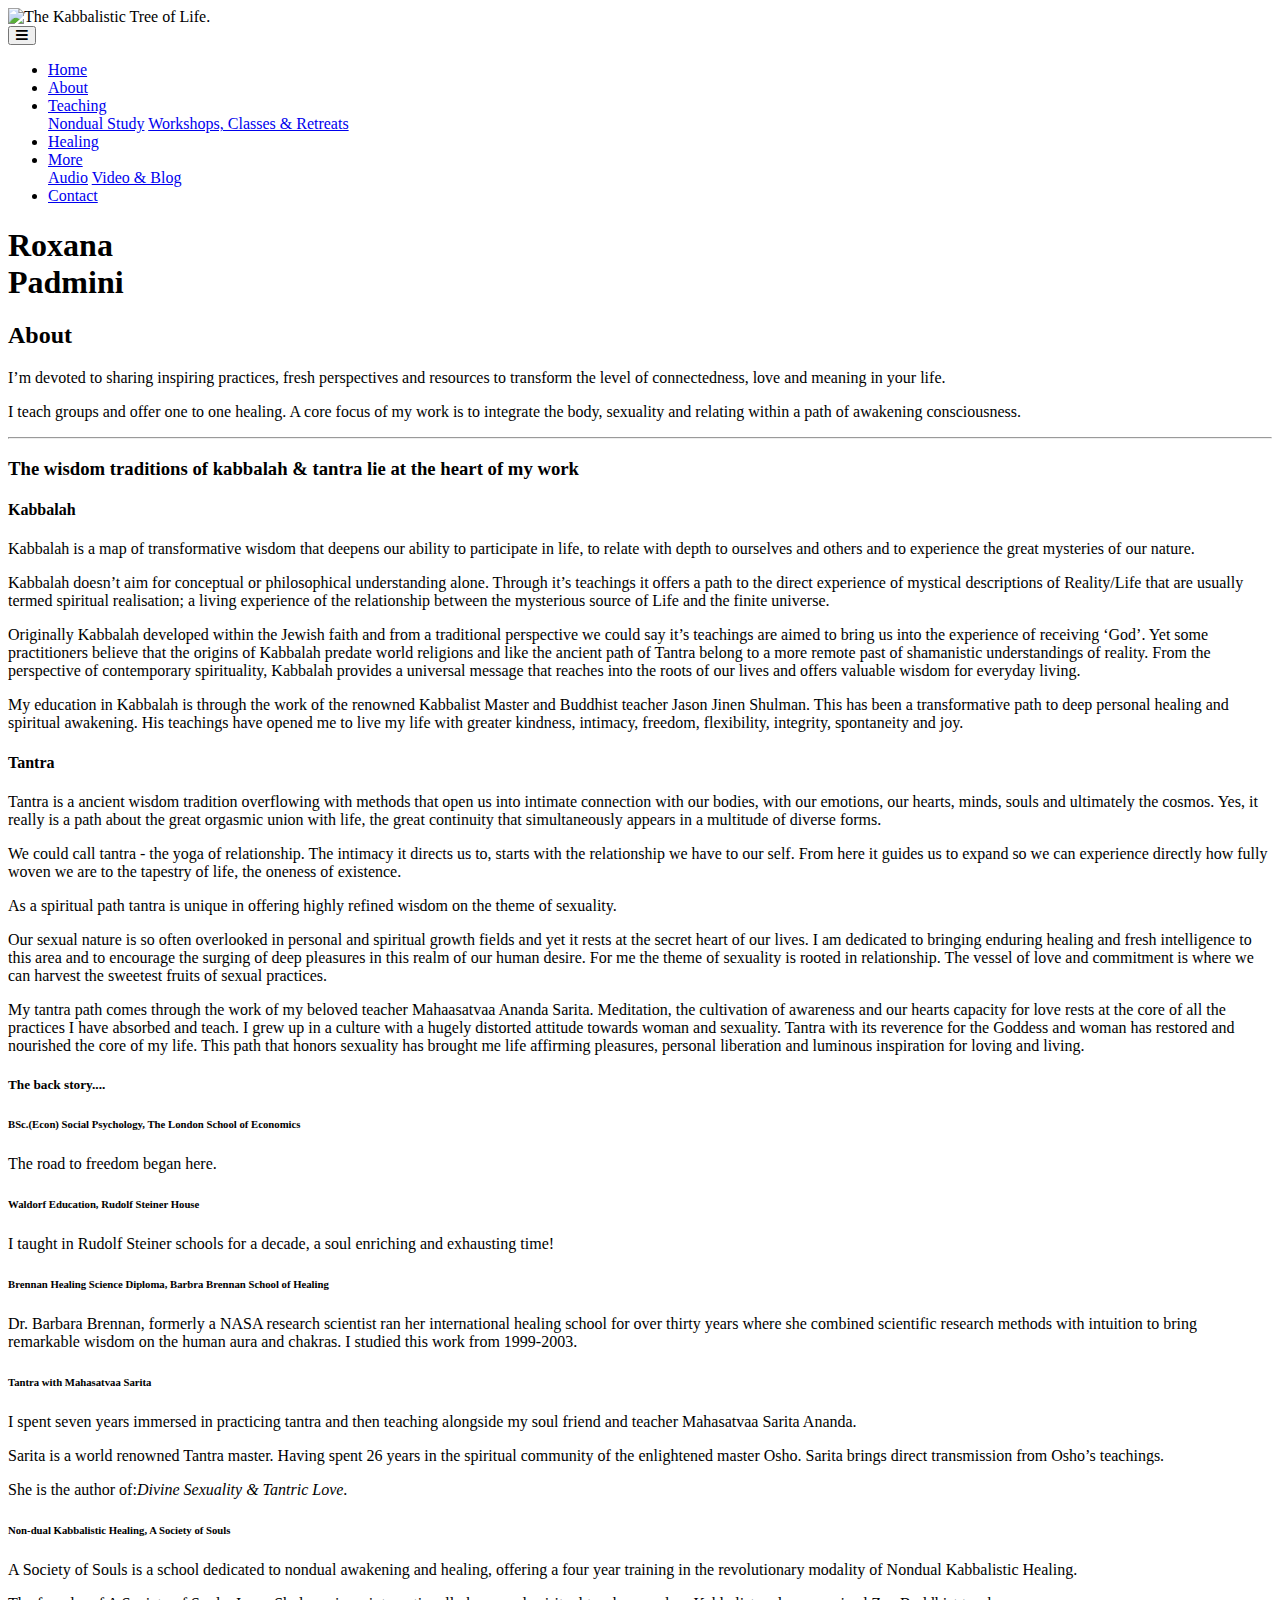
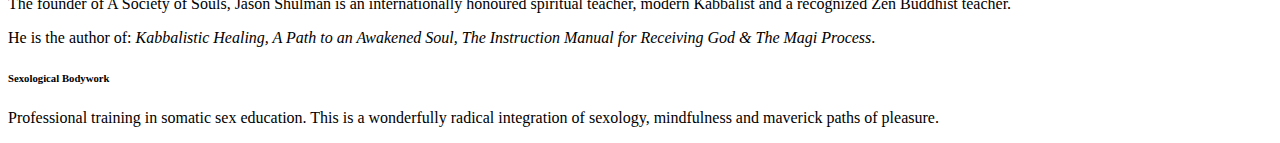
==== about.html @ 0e51ab4e "Add files via upload" ====
<!DOCTYPE html>
<html lang="en">
  <head>
    <meta charset="UTF-8">
    <meta name="description" content="???">
    <meta name="keywords" content="???">
    <meta name="author" content="???">
    <meta name="viewport" content="width=device-width, initial-scale=1.0">
    <title>About - Roxana Padmini</title>
    <script src="https://ajax.googleapis.com/ajax/libs/jquery/3.3.1/jquery.min.js"></script>
    <script type="text/javascript" src="script.js"></script>
    <script src="bootstrap/js/bootstrap.min.js"></script>
    <link rel="stylesheet" type="text/css" href="css/style.css">
    <link rel="stylesheet" href="https://fonts.googleapis.com/css?family=Raleway:200,200i,300,300i,400">
    <link rel="stylesheet" href="bootstrap/css/bootstrap.css">
    <link rel="stylesheet" href="https://use.fontawesome.com/releases/v5.6.3/css/all.css">
  </head>
  <body>
		<header>
<!--TITLE-->
			<div class="container-fluid">
				<div class="row header-fixed align-items-end">
					<div class="col-1 col-sm-1 col-md-1 col-lg-2 col-xl-2">
					</div>
					<div class="col-10 col-sm-10 col-md-10 col-lg-8 col-xl-8">
						<div class="row">
							<div class="col-12 col-sm-12 col-md-12 col-lg-6 col-xl-6 header-intro">
								<img id="kabbalistic-tree" src="media/images/roxanapadmini-index-image-4.svg" alt="The Kabbalistic Tree of Life.">
							</div>
							<div class="col-12 col-sm-12 col-md-12 col-lg-6 col-xl-6 align-top">
								<div class="nav-alignment">
									<nav class="navbar navbar-expand-lg">
								    <button class="navbar-toggler fa fa-bars" type="button" data-toggle="collapse" data-target="#navbarSupportedContent" aria-controls="navbarSupportedContent" aria-expanded="false" aria-label="Toggle navigation">
								    </button>
					          <div class="collapse navbar-collapse" id="navbarSupportedContent">
					            <ul class="navbar-nav ml-auto">
					              <li class="nav-item active">
					                <a class="nav-link nav-dropped" href="index.html">Home</a>
					              </li>
					              <li class="nav-item">
					                <a class="nav-link nav-dropped" href="about.html">About</a>
					              </li>
												<li class="nav-item dropdown">
		                      <a class="nav-link nav-dropped dropdown-toggle" href="#" id="navbarDropdownMenuLink" role="button" data-toggle="dropdown" aria-haspopup="true" aria-expanded="false">Teaching</a>
		                      <div class="dropdown-menu" aria-labelledby="navbarDropdownMenuLink">
		                        <a class="dropdown-item" href="nondual-study.html">Nondual Study</a>
		                        <a class="dropdown-item" href="workshops-classes-retreats.html">Workshops, Classes & Retreats</a>
		                      </div>
		                    </li>
												<li class="nav-item">
		                      <a class="nav-link nav-dropped" href="healing.html">Healing</a>
		                    </li>
		                    <li class="nav-item dropdown">
		                      <a class="nav-link nav-dropped dropdown-toggle" href="#" id="navbarDropdownMenuLink" role="button" data-toggle="dropdown" aria-haspopup="true" aria-expanded="false">More</a>
		                      <div class="dropdown-menu" aria-labelledby="navbarDropdownMenuLink">
		                        <a class="dropdown-item" href="audio.html">Audio</a>
		                        <a class="dropdown-item" href="blog.html">Video & Blog</a>
		                      </div>
		                    </li>
		                    <li class="nav-item">
		                      <a class="nav-link nav-dropped" href="contact.html">Contact</a>
		                    </li>
					            </ul>
					          </div>
								  </nav>
		            </div>
							</div>
						</div>
					</div>
					<div class="col-1 col-sm-1 col-md-1 col-lg-2 col-xl-2">
					</div>
				</div>
<!--TITLE INTRO-->
				<div class="row">
					<div class="col-1 col-sm-1 col-md-1 col-lg-2 col-xl-2">
					</div>
					<div class="col-10 col-sm-10 col-md-10 col-lg-8 col-xl-8">
						<div class="row">
							<div class="col-12 col-sm-12 col-md-12 col-lg-6 col-xl-6 header-intro main-section">
								<div class="title-alignment-flex">
									<h1 class="title-alignment absolute-section">Roxana</br>Padmini</h1>
									<h2 class="header-title">About</h2>
								</div>
							</div>
							<div class="col-12 col-sm-12 col-md-12 col-lg-6 col-xl-6 quote-right-section">
								<p>I’m devoted to sharing inspiring practices, fresh perspectives and resources to transform the level of connectedness, love and meaning in your life.</p>
								<p>I teach groups and offer one to one healing. A core focus of my work is to integrate the body, sexuality and relating within a path of awakening consciousness.</p>
							</div>
						</div>
					</div>
					<div class="col-1 col-sm-1 col-md-1 col-lg-2 col-xl-2">
					</div>
				</div>
			</div>
		</header>
<!--ABOUT MAIN-->
		<div class="container-fluid main-section">
			<div class="row">
				<div class="col-1 col-sm-1 col-md-1 col-lg-2 col-xl-2">
				</div>
				<div class="col-10 col-sm-10 col-md-10 col-lg-8 col-xl-8">
					<div id="main-bg-overlay">
						<div id="border-around">
							<hr class="top-border">
							<div class="row about-first-section">
								<div class="col-1 col-sm-1 col-md-1 col-lg-2 col-xl-3">
								</div>
								<div class="col-10 col-sm-10 col-md-10 col-lg-8 col-xl-6">
									<h3>The wisdom traditions of <span>kabbalah</span> & <span>tantra</span> lie at the heart of my work</h3>
								</div>
								<div class="col-1 col-sm-1 col-md-1 col-lg-2 col-xl-3">
								</div>
							</div>
							<div class="row about-second-section">
								<div class="col-1 col-sm-1 col-md-1 col-lg-1 col-xl-1">
								</div>
								<div class="col-10 col-sm-10 col-md-10 col-lg-10 col-xl-10">
									<h4>Kabbalah</h4>
									<div>
										<p>Kabbalah is a map of transformative wisdom that deepens our ability to participate in life, to relate with depth to ourselves and others and to experience the great mysteries of our nature.</p>
										<p>Kabbalah doesn’t aim for conceptual or philosophical understanding alone. Through it’s teachings it offers a path to the direct experience of mystical descriptions of Reality/Life that are usually termed spiritual realisation; a living experience of the relationship between the mysterious source of Life and the finite universe.</p>
										<p>Originally Kabbalah developed within the Jewish faith and from a traditional perspective we could say it’s teachings are aimed to bring us into the experience of receiving ‘God’. Yet some practitioners believe that the origins of Kabbalah predate world religions and like the ancient path of Tantra belong to a more remote past of shamanistic understandings of reality. From the perspective of contemporary spirituality, Kabbalah provides a universal message that reaches into the roots of our lives and offers valuable wisdom for everyday living.</p>
										<p>My education in Kabbalah is through the work of the renowned Kabbalist Master and Buddhist teacher Jason Jinen Shulman. This has been a transformative path to deep personal healing and spiritual awakening. His teachings have opened me to live my life with greater kindness, intimacy, freedom, flexibility, integrity, spontaneity and joy.</p>
									</div>
								</div>
								<div class="col-1 col-sm-1 col-md-1 col-lg-1 col-xl-1">
								</div>
							</div>
							<div class="row about-second-section">
								<div class="col-1 col-sm-1 col-md-1 col-lg-1 col-xl-1">
								</div>
								<div class="col-10 col-sm-10 col-md-10 col-lg-10 col-xl-10">
									<h4>Tantra</h4>
									<div>
										<p>Tantra is a ancient wisdom tradition overflowing with methods that open us into intimate connection with our bodies, with our emotions, our hearts, minds, souls and ultimately the cosmos. Yes, it really is a path about the great orgasmic union with life, the great continuity that simultaneously appears in a multitude of diverse forms.</p>
										<p>We could call tantra - the yoga of relationship. The intimacy it directs us to, starts with the relationship we have to our self. From here it guides us to expand so we can experience directly how fully woven we are to the tapestry of life, the oneness of existence.</p>
										<p>As a spiritual path tantra is unique in offering highly refined wisdom on the theme of sexuality.​ </p>
										<p>Our sexual nature is so often overlooked in personal and spiritual growth fields and yet it rests at the secret heart of our lives. I am dedicated to bringing enduring healing and fresh intelligence to this area and to encourage the surging of deep pleasures in this realm of our human desire. For me the theme of sexuality is rooted in relationship. The vessel of love and commitment is where we can harvest the sweetest fruits of sexual practices.</p>
										<p>My tantra path comes through the work of my beloved teacher Mahaasatvaa Ananda Sarita. Meditation, the cultivation of awareness and our hearts capacity for love rests at the core of all the practices I have absorbed and teach. I grew up in a culture with a hugely distorted attitude towards woman and sexuality. Tantra with its reverence for the Goddess and woman has restored and nourished the core of my life. This path that honors sexuality has brought me life affirming pleasures, personal liberation and luminous inspiration for loving and living.</p>
									</div>
								</div>
								<div class="col-1 col-sm-1 col-md-1 col-lg-1 col-xl-1">
								</div>
							</div>
							<div class="row about-third-section">
								<div class="col-1 col-sm-1 col-md-1 col-lg-1 col-xl-1">
								</div>
								<div class="col-10 col-sm-10 col-md-10 col-lg-10 col-xl-10">
									<h5>The back story....</h5>
								</div>
								<div class="col-1 col-sm-1 col-md-1 col-lg-1 col-xl-1">
								</div>
							</div>
							<div class="row about-third-section">
								<div class="col-1 col-sm-1 col-md-1 col-lg-2 col-xl-2">
								</div>
								<div class="col-10 col-sm-10 col-md-10 col-lg-9 col-xl-9">
									<h6>BSc.(Econ) Social Psychology, The London School of Economics</h6>
									<p>The road to freedom began here.</p>
									<h6>Waldorf Education, Rudolf Steiner House</h6>
									<p>I taught in Rudolf Steiner schools for a decade, a soul enriching and exhausting time!</p>
									<h6>Brennan Healing Science Diploma, Barbra Brennan School of Healing</h6>
									<p>Dr. Barbara Brennan, formerly a NASA research scientist ran her international healing school for over thirty years where she combined scientific research methods with intuition to bring remarkable wisdom on the human aura and chakras. I studied this work from 1999-2003.</p>
									<h6>Tantra with Mahasatvaa Sarita</h6>
									<p>I spent seven years immersed in practicing tantra and then teaching alongside my soul friend and teacher Mahasatvaa Sarita Ananda.</p>
									<p>Sarita is a world renowned Tantra master. Having spent 26 years in the spiritual community of the enlightened master Osho. Sarita brings direct transmission from Osho’s teachings.</p>
									<p>She is the author of:<i>Divine Sexuality & Tantric Love</i>.</p>
									<h6>Non-dual Kabbalistic Healing, A Society of Souls</h6>
									<p>A Society of Souls is a school dedicated to nondual awakening and healing, offering a four year training in the revolutionary modality of Nondual Kabbalistic Healing.</p>
									<p>The founder of A Society of Souls, Jason Shulman is an internationally honoured spiritual teacher, modern Kabbalist and a recognized Zen Buddhist teacher.</p>
									<p>He is the author of:
									<i>Kabbalistic Healing, A Path to an Awakened Soul, The Instruction Manual for Receiving God & The Magi Process</i>.</p>
									<h6>Sexological Bodywork</h6>
									<p>Professional training in somatic sex education. This is a wonderfully radical integration of sexology, mindfulness and maverick paths of pleasure.</p>
								</div>
								<div class="col-1 col-sm-1 col-md-1 col-lg-1 col-xl-1">
								</div>
							</div>
						</div>
						<div class="col-1 col-sm-1 col-md-1 col-lg-2 col-xl-2">
						</div>
					</div>
				</div>
			</div>
		</div>
  </body>
	<footer>
	</footer>
</html>
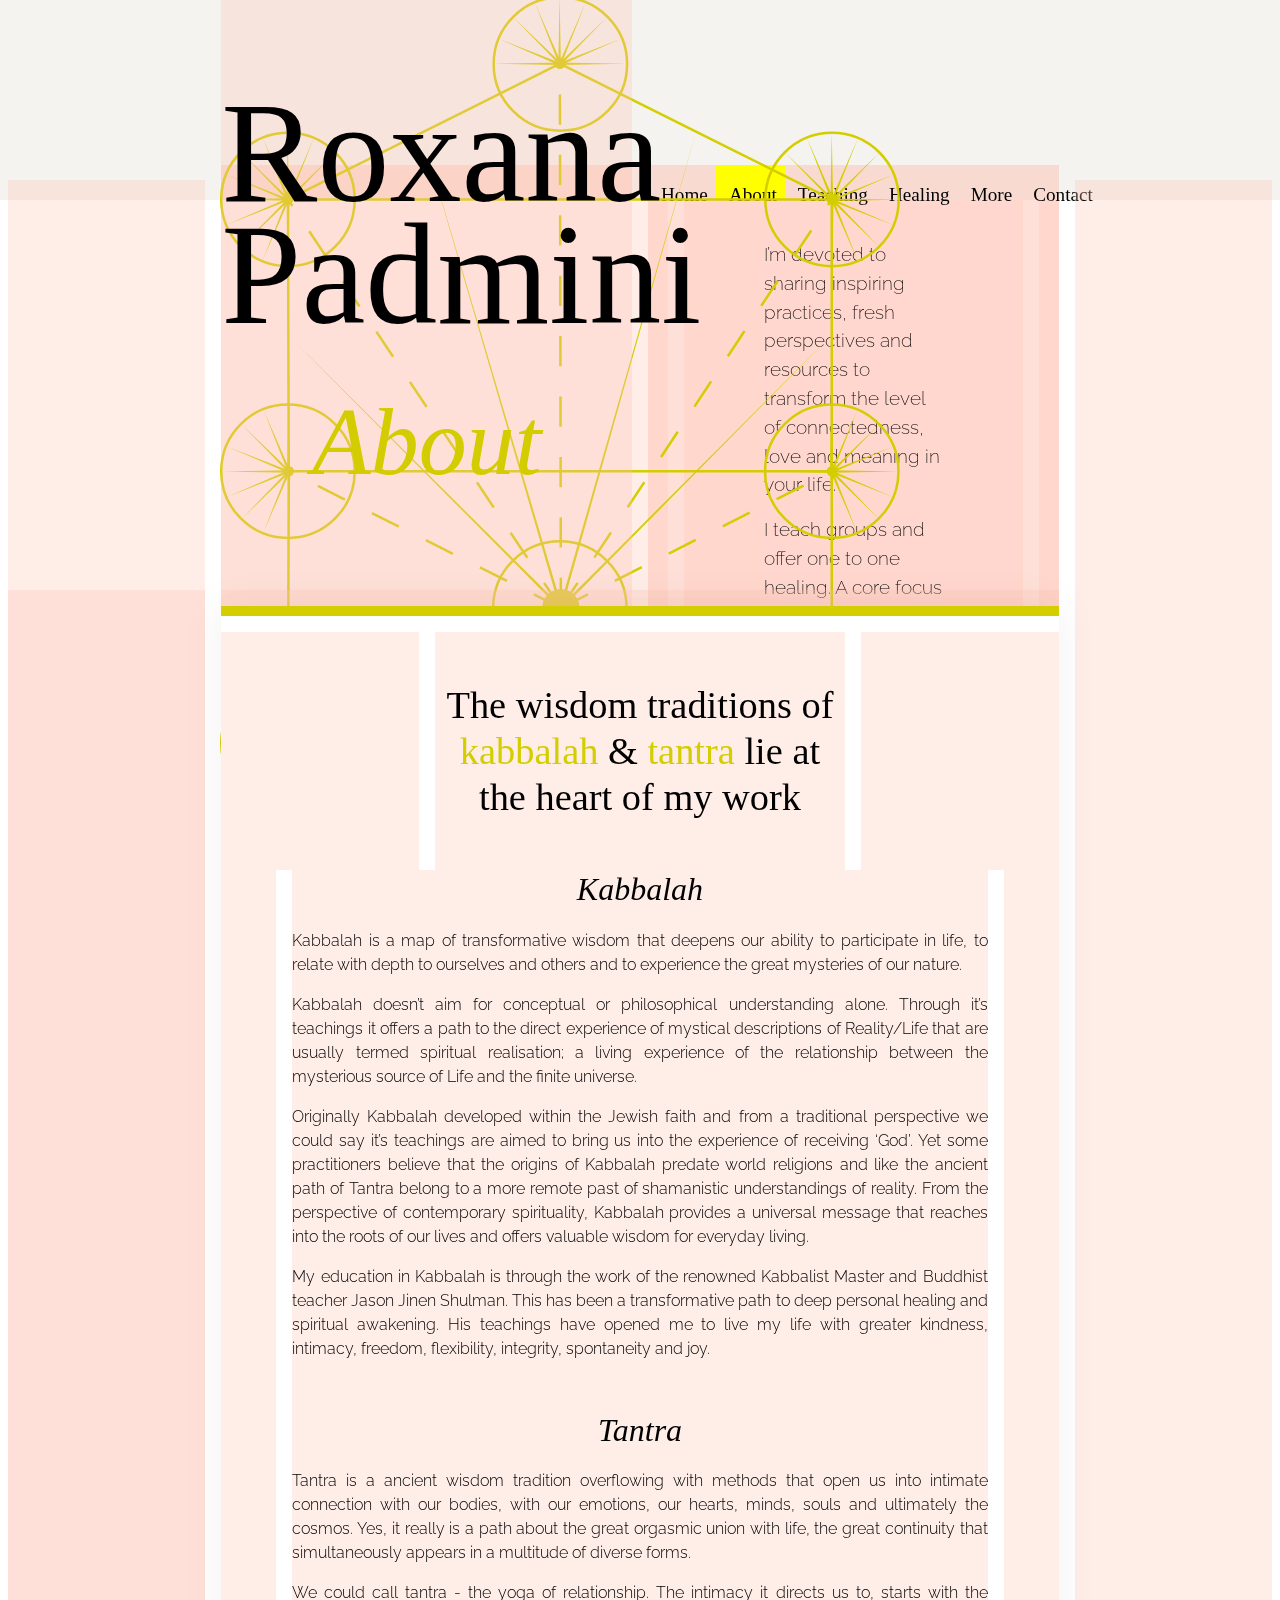
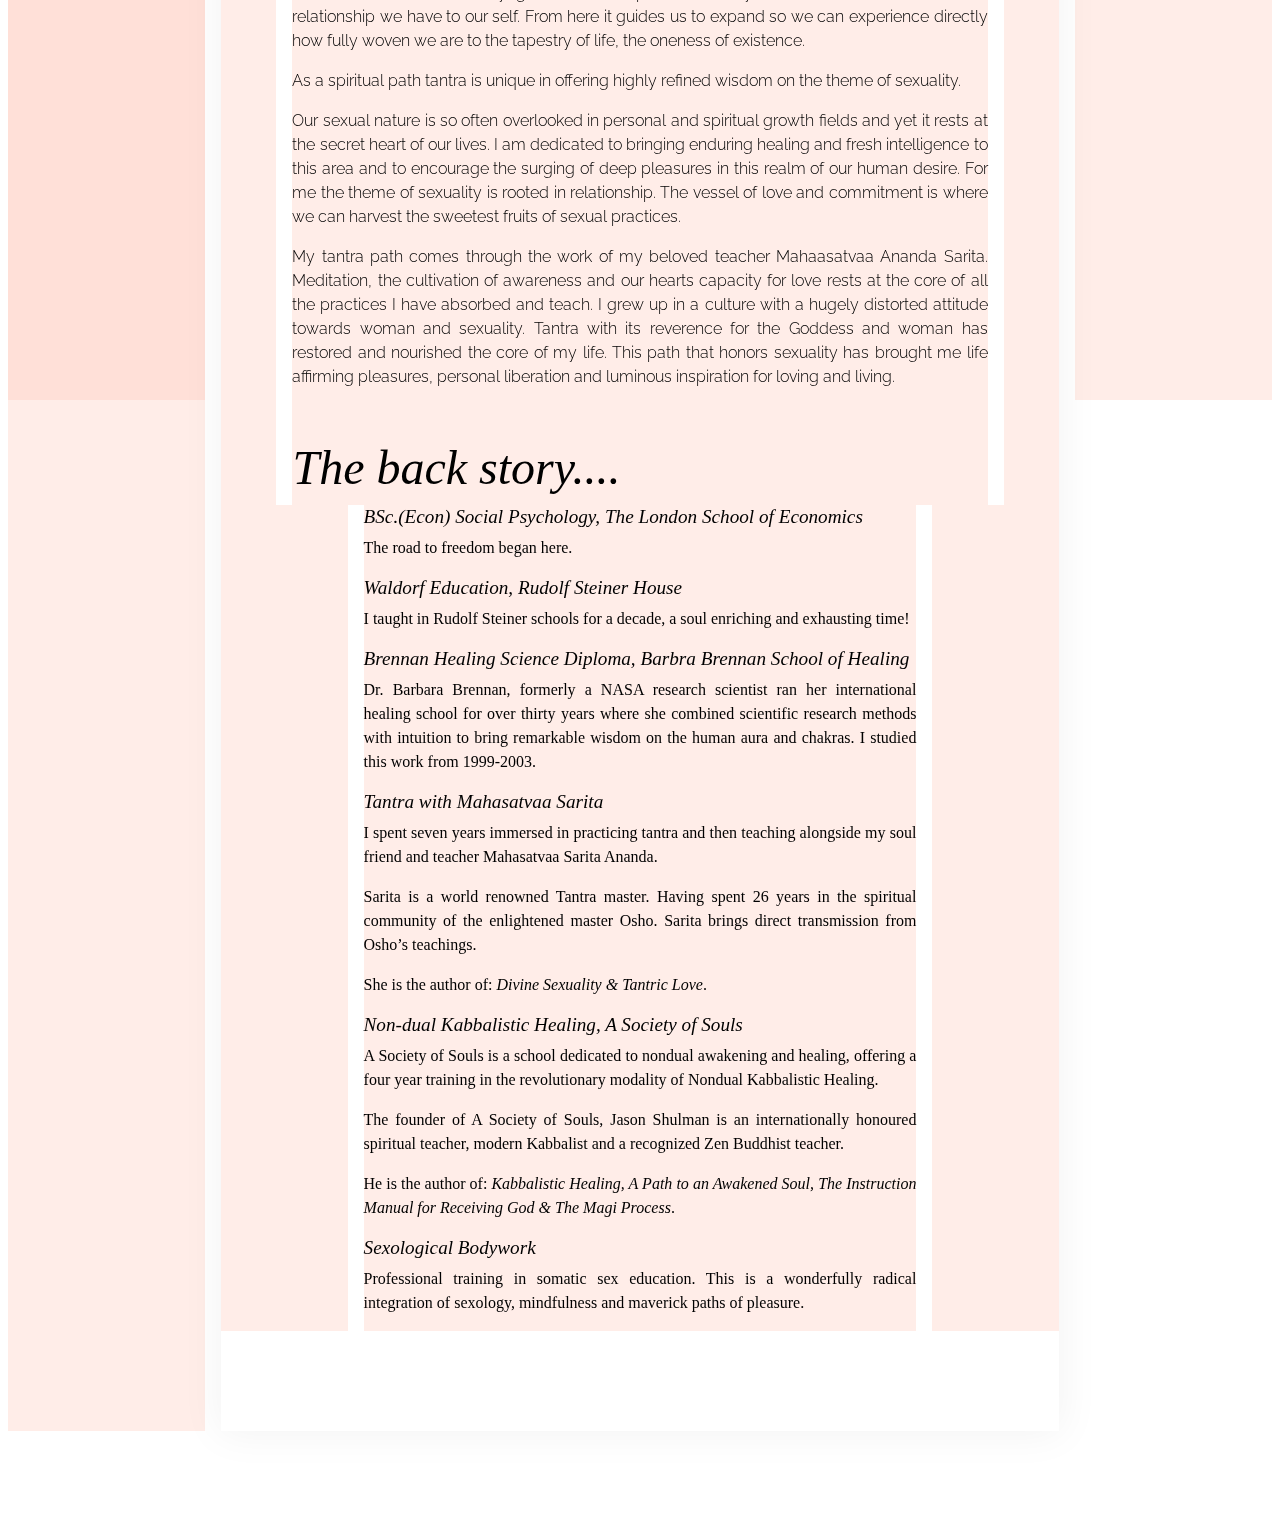
==== commit 432e88db: "Add files via upload" ====
--- a/about.html
+++ b/about.html
@@ -34,10 +34,10 @@
 								    </button>
 					          <div class="collapse navbar-collapse" id="navbarSupportedContent">
 					            <ul class="navbar-nav ml-auto">
-					              <li class="nav-item active">
+					              <li class="nav-item">
 					                <a class="nav-link nav-dropped" href="index.html">Home</a>
 					              </li>
-					              <li class="nav-item">
+					              <li class="nav-item active">
 					                <a class="nav-link nav-dropped" href="about.html">About</a>
 					              </li>
 												<li class="nav-item dropdown">
@@ -77,14 +77,26 @@
 					<div class="col-10 col-sm-10 col-md-10 col-lg-8 col-xl-8">
 						<div class="row">
 							<div class="col-12 col-sm-12 col-md-12 col-lg-6 col-xl-6 header-intro main-section">
-								<div class="title-alignment-flex">
-									<h1 class="title-alignment absolute-section">Roxana</br>Padmini</h1>
+								<div class="title-alignment">
+									<h1>Roxana<br>Padmini</h1>
 									<h2 class="header-title">About</h2>
 								</div>
 							</div>
-							<div class="col-12 col-sm-12 col-md-12 col-lg-6 col-xl-6 quote-right-section">
-								<p>I’m devoted to sharing inspiring practices, fresh perspectives and resources to transform the level of connectedness, love and meaning in your life.</p>
-								<p>I teach groups and offer one to one healing. A core focus of my work is to integrate the body, sexuality and relating within a path of awakening consciousness.</p>
+							<div class="col-12 col-sm-12 col-md-12 col-lg-6 col-xl-6 ">
+								<div class="row" style="min-height:2000px">
+									<div class="col-1 col-sm-1 col-md-1 col-lg-1 col-xl-1">
+									</div>
+									<div class="col-10 col-sm-10 col-md-10 col-lg-10 col-xl-10">
+										<div class="sticky-top quote-right-section">
+												<div id="about-quote">
+												<p>I’m devoted to sharing inspiring practices, fresh perspectives and resources to transform the level of connectedness, love and meaning in your life.</p>
+												<p>I teach groups and offer one to one healing. A core focus of my work is to integrate the body, sexuality and relating within a path of awakening consciousness.</p>
+											</div>
+										</div>
+									</div>
+									<div class="col-1 col-sm-1 col-md-1 col-lg-1 col-xl-1">
+									</div>
+								</div>
 							</div>
 						</div>
 					</div>
@@ -154,7 +166,7 @@
 							<div class="row about-third-section">
 								<div class="col-1 col-sm-1 col-md-1 col-lg-2 col-xl-2">
 								</div>
-								<div class="col-10 col-sm-10 col-md-10 col-lg-9 col-xl-9">
+								<div class="col-10 col-sm-10 col-md-10 col-lg-8 col-xl-8">
 									<h6>BSc.(Econ) Social Psychology, The London School of Economics</h6>
 									<p>The road to freedom began here.</p>
 									<h6>Waldorf Education, Rudolf Steiner House</h6>
@@ -164,20 +176,17 @@
 									<h6>Tantra with Mahasatvaa Sarita</h6>
 									<p>I spent seven years immersed in practicing tantra and then teaching alongside my soul friend and teacher Mahasatvaa Sarita Ananda.</p>
 									<p>Sarita is a world renowned Tantra master. Having spent 26 years in the spiritual community of the enlightened master Osho. Sarita brings direct transmission from Osho’s teachings.</p>
-									<p>She is the author of:<i>Divine Sexuality & Tantric Love</i>.</p>
+									<p>She is the author of: <i>Divine Sexuality & Tantric Love</i>.</p>
 									<h6>Non-dual Kabbalistic Healing, A Society of Souls</h6>
 									<p>A Society of Souls is a school dedicated to nondual awakening and healing, offering a four year training in the revolutionary modality of Nondual Kabbalistic Healing.</p>
 									<p>The founder of A Society of Souls, Jason Shulman is an internationally honoured spiritual teacher, modern Kabbalist and a recognized Zen Buddhist teacher.</p>
-									<p>He is the author of:
-									<i>Kabbalistic Healing, A Path to an Awakened Soul, The Instruction Manual for Receiving God & The Magi Process</i>.</p>
+									<p>He is the author of: <i>Kabbalistic Healing, A Path to an Awakened Soul, The Instruction Manual for Receiving God & The Magi Process</i>.</p>
 									<h6>Sexological Bodywork</h6>
 									<p>Professional training in somatic sex education. This is a wonderfully radical integration of sexology, mindfulness and maverick paths of pleasure.</p>
 								</div>
-								<div class="col-1 col-sm-1 col-md-1 col-lg-1 col-xl-1">
+								<div class="col-1 col-sm-1 col-md-1 col-lg-2 col-xl-2">
 								</div>
 							</div>
-						</div>
-						<div class="col-1 col-sm-1 col-md-1 col-lg-2 col-xl-2">
 						</div>
 					</div>
 				</div>
--- a/css/style.css
+++ b/css/style.css
@@ -0,0 +1,305 @@
+/* VARIABLES */
+/* MIXINS */
+/* STYLE */
+body {
+  font-family: "Baskerville", serif !important;
+  color: #000000 !important; }
+  body header {
+    height: 590px; }
+    body header .header-fixed {
+      background-color: #f4f3f0;
+      z-index: 10;
+      position: fixed;
+      height: 200px;
+      width: 100%; }
+      body header .header-fixed #kabbalistic-tree {
+        top: 600px;
+        position: relative; }
+        @media only screen and (min-width: 960px) {
+          body header .header-fixed #kabbalistic-tree {
+            max-width: 680px;
+            left: 220px;
+            top: -4px;
+            position: fixed;
+            z-index: 50; } }
+      body header .header-fixed .nav-alignment .navbar {
+        width: 100%;
+        padding: 0px; }
+        body header .header-fixed .nav-alignment .navbar .active {
+          background: yellow; }
+        body header .header-fixed .nav-alignment .navbar li {
+          padding-left: 5px; }
+          body header .header-fixed .nav-alignment .navbar li a {
+            font-family: "Baskerville", serif !important;
+            color: #000000 !important;
+            font-size: 1.2em !important;
+            line-height: 100%;
+            position: relative; }
+          body header .header-fixed .nav-alignment .navbar li .nav-dropped {
+            top: 12px;
+            position: relative; }
+    body header .header-intro .title-alignment {
+      margin-top: 92px; }
+    body header .header-intro h1 {
+      font-size: 9em;
+      font-family: "Baskerville", serif !important;
+      color: #000000 !important;
+      line-height: .85; }
+    body header .header-intro h2 {
+      font-family: "Baskerville", serif !important;
+      text-align: right;
+      font-size: 3em;
+      position: relative; }
+      @media screen and (max-width: 960px) {
+        body header .header-intro h2 {
+          text-align: center; } }
+      @media screen and (min-width: 960px) {
+        body header .header-intro h2 {
+          top: 73px; } }
+    body header .header-intro .header-title {
+      color: #D3CC00;
+      font-size: 6em;
+      font-style: italic;
+      text-align: center;
+      line-height: .5; }
+    body header .header-intro #index-header-margin {
+      margin-top: 160px; }
+    body header .header-intro h3 {
+      font-family: "Raleway", sans-serif !important;
+      font-size: 1.2em;
+      font-weight: lighter;
+      text-align: right;
+      padding-left: 100px; }
+    body header .header-intro .arrow-button {
+      width: 30%;
+      display: block;
+      margin-left: auto;
+      margin-right: auto;
+      padding: 30px;
+      cursor: grab; }
+    body header .quote-right-section {
+      font-family: "Raleway", sans-serif !important;
+      font-size: 1.2em;
+      font-weight: 200;
+      text-align: justify;
+      z-index: 2;
+      text-align: left;
+      padding: 0 80px; }
+      body header .quote-right-section #about-quote {
+        position: relative; }
+        @media screen and (min-width: 720px) {
+          body header .quote-right-section #about-quote {
+            top: 240px; } }
+      body header .quote-right-section #nondual-study-quote {
+        position: relative; }
+        @media screen and (min-width: 720px) {
+          body header .quote-right-section #nondual-study-quote {
+            top: 320px; } }
+        body header .quote-right-section #nondual-study-quote .quote-right {
+          text-align: right; }
+      body header .quote-right-section #healing-quote {
+        position: relative; }
+        @media screen and (min-width: 720px) {
+          body header .quote-right-section #healing-quote {
+            top: 350px; } }
+        body header .quote-right-section #healing-quote .quote-right {
+          text-align: right; }
+  body .main-section {
+    position: relative;
+    z-index: 30;
+    width: 100%; }
+    body .main-section #main-title {
+      font-size: 2.7em;
+      top: 28px;
+      position: relative;
+      text-align: right; }
+      @media screen and (max-width: 960px) {
+        body .main-section #main-title {
+          text-align: center; } }
+    body .main-section #main-bg-overlay {
+      background-color: white; }
+    body .main-section #border-around {
+      -webkit-box-shadow: 0px 0px 39px 3px rgba(0, 0, 0, 0.05);
+      -moz-box-shadow: 0px 0px 39px 3px rgba(0, 0, 0, 0.05);
+      box-shadow: 0px 0px 39px 3px rgba(0, 0, 0, 0.05);
+      padding-bottom: 100px; }
+      body .main-section #border-around .top-border {
+        border-top: #D4CD00 10px solid; }
+      body .main-section #border-around .index-second-section {
+        margin-bottom: 100px; }
+        body .main-section #border-around .index-second-section h2 {
+          margin-left: 50px;
+          font-size: 1.7em;
+          padding-right: 150px; }
+        body .main-section #border-around .index-second-section h3 {
+          margin-left: 50px;
+          font-family: "Raleway", sans-serif !important;
+          font-weight: lighter;
+          font-size: 1.2em;
+          padding-right: 150px; }
+        body .main-section #border-around .index-second-section h4 {
+          margin-right: 50px;
+          font-size: 1.7em;
+          font-style: italic;
+          text-align: right;
+          color: #D4CD00; }
+      body .main-section #border-around .index-third-section {
+        border: #D4CD00 solid 1px; }
+        body .main-section #border-around .index-third-section h1 {
+          font-size: 7em;
+          font-style: italic;
+          color: #D4CD00;
+          text-align: center;
+          position: relative;
+          bottom: 103px; }
+      body .main-section #border-around .about-first-section h3 {
+        font-size: 2.4em;
+        text-align: center; }
+        @media screen and (min-width: 720px) {
+          body .main-section #border-around .about-first-section h3 {
+            margin: 50px 0; } }
+        @media screen and (max-width: 720px) {
+          body .main-section #border-around .about-first-section h3 {
+            margin: 20px 0 50px 0; } }
+        body .main-section #border-around .about-first-section h3 span {
+          color: #D4CD00; }
+      body .main-section #border-around .about-second-section h4 {
+        text-align: center;
+        font-size: 2em;
+        font-style: italic;
+        font-family: "Baskerville", serif !important;
+        margin: 0 0 20px 0; }
+      body .main-section #border-around .about-second-section p {
+        font-family: "Raleway", sans-serif !important;
+        font-weight: 300;
+        text-align: justify; }
+      body .main-section #border-around .about-second-section p:last-child {
+        margin-bottom: 50px; }
+      body .main-section #border-around .about-third-section h5 {
+        font-family: "Baskerville", serif !important;
+        font-style: italic;
+        font-size: 3em; }
+      body .main-section #border-around .about-third-section h6 {
+        font-family: "Baskerville", serif !important;
+        font-style: italic;
+        font-size: 1.2em; }
+      body .main-section #border-around .about-third-section p {
+        text-align: justify; }
+      body .main-section #border-around .nondual-first-section #main-intro-top {
+        text-align: left;
+        font-style: italic;
+        font-size: 1.5em; }
+      body .main-section #border-around .nondual-first-section #main-intro {
+        font-family: "Raleway", sans-serif !important;
+        font-weight: 200;
+        text-align: left;
+        font-size: 1.5em;
+        margin-bottom: 50px; }
+      body .main-section #border-around .nondual-first-section p {
+        font-family: "Raleway", sans-serif !important;
+        font-weight: 300;
+        font-size: 1em;
+        text-align: justify; }
+      body .main-section #border-around .nondual-first-section h4 {
+        margin: 20px 0 20px 0;
+        text-align: center;
+        font-size: 2em;
+        font-style: italic;
+        font-family: "Baskerville", serif !important; }
+      body .main-section #border-around .nondual-second-section h5 {
+        font-family: "Baskerville", serif !important;
+        font-style: italic;
+        text-align: center;
+        margin: 20px 0 30px 0; }
+      body .main-section #border-around .nondual-second-section h6 {
+        font-family: "Baskerville", serif !important;
+        font-style: italic; }
+      body .main-section #border-around .nondual-second-section p {
+        font-family: "Baskerville", serif !important;
+        font-weight: 300;
+        font-size: 1em;
+        text-align: justify; }
+      body .main-section #border-around .wcr-first-section h4 {
+        margin: 100px 0 0 0;
+        font-style: italic;
+        font-size: 2em;
+        line-height: .6; }
+        body .main-section #border-around .wcr-first-section h4 .arrow {
+          top: 28px;
+          font-size: 4em;
+          position: relative; }
+      body .main-section #border-around .wcr-first-section section article {
+        border-top: 0.5px #D4CD00 solid;
+        border-left: 0.5px #D4CD00 solid;
+        border-right: 0.5px #D4CD00 solid;
+        border-bottom: 0.5px #D4CD00 solid;
+        padding-bottom: 50px; }
+        body .main-section #border-around .wcr-first-section section article h5 {
+          font-style: italic;
+          font-size: 2em;
+          text-align: center;
+          margin: 50px; }
+        body .main-section #border-around .wcr-first-section section article p {
+          text-align: justify;
+          font-family: "Raleway", sans-serif !important;
+          font-weight: 300; }
+        body .main-section #border-around .wcr-first-section section article .link-box {
+          margin-top: 50px;
+          position: relative;
+          float: right; }
+          body .main-section #border-around .wcr-first-section section article .link-box a {
+            border: black 0.5px solid;
+            font-family: "Baskerville", serif !important;
+            font-style: italic;
+            padding: 10px 20px;
+            text-decoration: none;
+            font-size: .9em;
+            color: black;
+            transition: .5s;
+            -webkit-transition: .5s;
+            -moz-transition: .5s;
+            -ms-transition: .5s;
+            -o-transition: .5s; }
+          body .main-section #border-around .wcr-first-section section article .link-box a:hover {
+            background-color: rgba(0, 0, 0, 0.05);
+            border: black 0.5px solid; }
+      body .main-section #border-around .healing-first-section h3 {
+        font-size: 2.4em;
+        text-align: center; }
+        @media screen and (min-width: 720px) {
+          body .main-section #border-around .healing-first-section h3 {
+            margin: 50px 0; } }
+        @media screen and (max-width: 720px) {
+          body .main-section #border-around .healing-first-section h3 {
+            margin: 20px 0 50px 0; } }
+      body .main-section #border-around .healing-second-section h4 {
+        font-style: italic;
+        font-size: 2em;
+        text-align: center; }
+      body .main-section #border-around #recent-post-img {
+        height: 250px;
+        background-color: #F4F3F0; }
+
+footer {
+  margin-bottom: 100px; }
+
+@supports (position: sticky) or (position: -webkit-sticky) {
+  .sticky-top {
+    position: -webkit-sticky;
+    position: sticky;
+    top: 0; } }
+
+/* HIGHLIGHT */
+.row [class*='col-'] {
+  background-color: rgba(255, 194, 180, 0.3);
+  background-clip: content-box;
+  min-height: 20px; }
+
+.dropdown-toggle::after {
+  display: none !important; }
+
+/*.rox {
+  min-width: 700px;
+}*/
+
+/*# sourceMappingURL=style.css.map */
